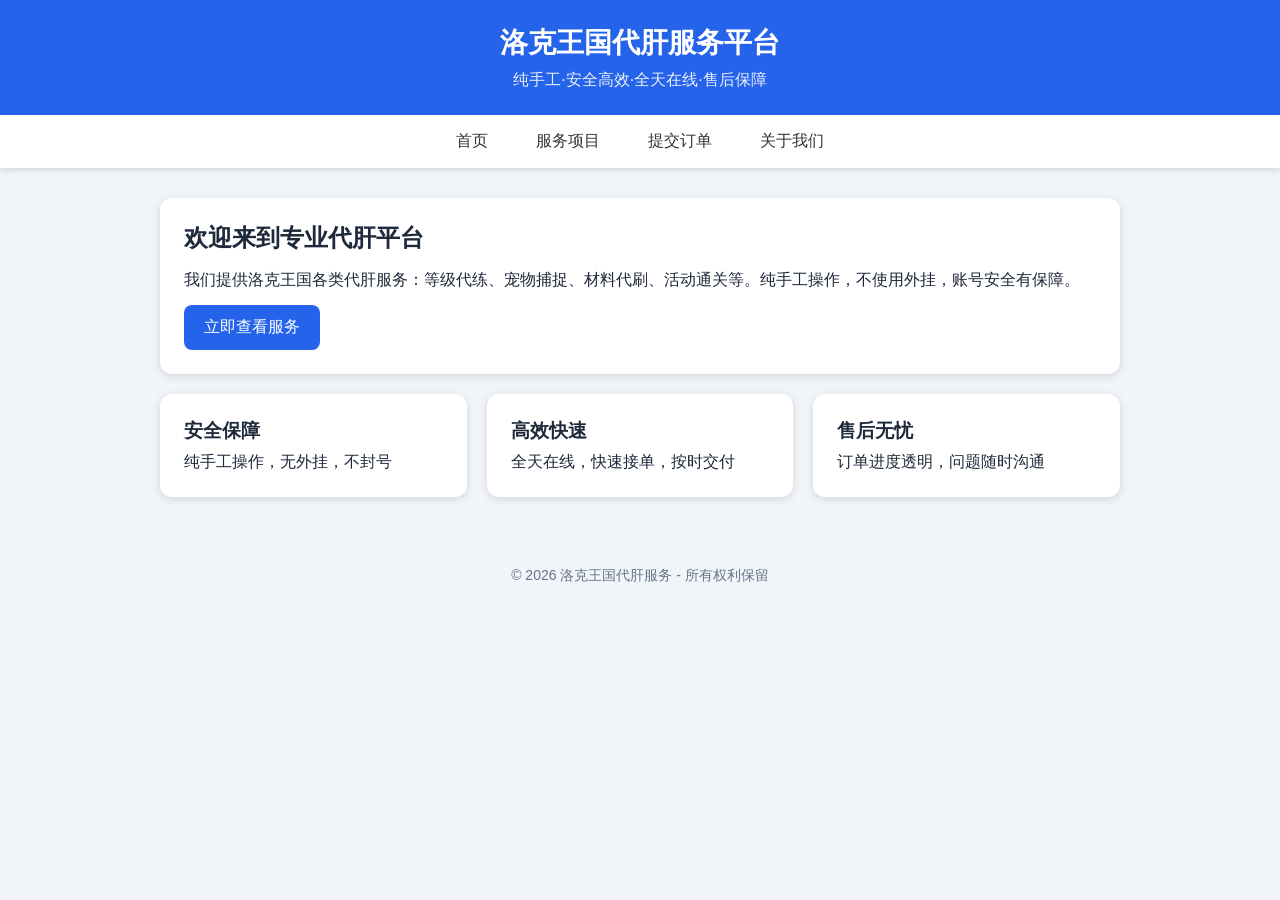
==== index.html @ 2d86de96 "Add files via upload" ====
<!DOCTYPE html>
<html lang="zh-CN">
<head>
<meta charset="UTF-8">
<meta name="viewport" content="width=device-width, initial-scale=1.0">
<title>洛克王国代肝服务 - 专业安全高效</title>
<style>
*{margin:0;padding:0;box-sizing:border-box;font-family:"Microsoft YaHei",sans-serif}
:root{--primary:#2563eb;--light:#f8fafc;--gray:#64748b}
body{background:#f1f5f9;color:#1e293b}
.header{background:var(--primary);color:white;padding:24px 0;text-align:center}
.header h1{font-size:28px;margin-bottom:8px}
.header p{opacity:0.9}
.nav{background:white;box-shadow:0 2px 6px #0002;padding:0}
.nav ul{display:flex;justify-content:center;list-style:none}
.nav a{display:block;padding:16px 24px;text-decoration:none;color:#333;font-weight:500}
.nav a:hover{color:var(--primary)}
.container{max-width:1000px;margin:30px auto;padding:0 20px}
.card{background:white;border-radius:12px;padding:24px;margin-bottom:20px;box-shadow:0 2px 8px #0002}
.btn{background:var(--primary);color:white;border:none;padding:12px 20px;border-radius:8px;font-size:16px;cursor:pointer}
.btn:hover{opacity:0.9}
.grid{display:grid;grid-template-columns:repeat(auto-fit,minmax(280px,1fr));gap:20px}
.footer{text-align:center;padding:20px;color:var(--gray);font-size:14px}
</style>
</head>
<body>
<div class="header">
  <h1>洛克王国代肝服务平台</h1>
  <p>纯手工·安全高效·全天在线·售后保障</p>
</div>
<div class="nav">
  <ul>
    <li><a href="index.html">首页</a></li>
    <li><a href="service.html">服务项目</a></li>
    <li><a href="order.html">提交订单</a></li>
    <li><a href="about.html">关于我们</a></li>
  </ul>
</div>
<div class="container">
  <div class="card">
    <h2>欢迎来到专业代肝平台</h2>
    <p style="margin:12px 0;line-height:1.7;">我们提供洛克王国各类代肝服务：等级代练、宠物捕捉、材料代刷、活动通关等。纯手工操作，不使用外挂，账号安全有保障。</p>
    <button class="btn" onclick="location.href='service.html'">立即查看服务</button>
  </div>
  <div class="grid">
    <div class="card">
      <h3>安全保障</h3>
      <p style="margin-top:8px;">纯手工操作，无外挂，不封号</p>
    </div>
    <div class="card">
      <h3>高效快速</h3>
      <p style="margin-top:8px;">全天在线，快速接单，按时交付</p>
    </div>
    <div class="card">
      <h3>售后无忧</h3>
      <p style="margin-top:8px;">订单进度透明，问题随时沟通</p>
    </div>
  </div>
</div>
<div class="footer">© 2026 洛克王国代肝服务 - 所有权利保留</div>
</body>
</html>
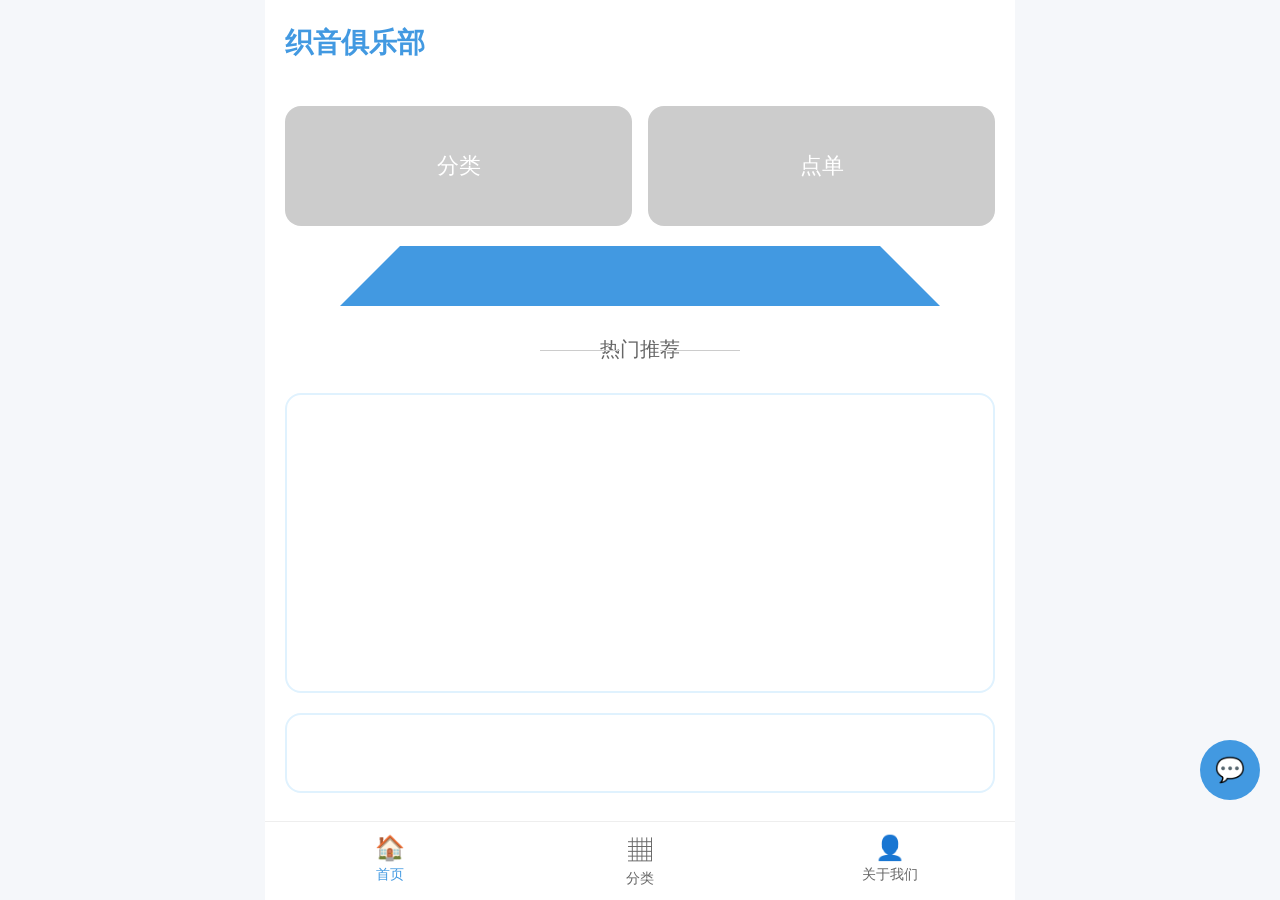
==== commit 557b119c: "Update index.html" ====
--- a/index.html
+++ b/index.html
@@ -3,60 +3,192 @@
 <head>
 <meta charset="UTF-8">
 <meta name="viewport" content="width=device-width, initial-scale=1.0">
-<title>洛克王国代肝服务 - 专业安全高效</title>
+<title>织音俱乐部</title>
 <style>
-*{margin:0;padding:0;box-sizing:border-box;font-family:"Microsoft YaHei",sans-serif}
-:root{--primary:#2563eb;--light:#f8fafc;--gray:#64748b}
-body{background:#f1f5f9;color:#1e293b}
-.header{background:var(--primary);color:white;padding:24px 0;text-align:center}
-.header h1{font-size:28px;margin-bottom:8px}
-.header p{opacity:0.9}
-.nav{background:white;box-shadow:0 2px 6px #0002;padding:0}
-.nav ul{display:flex;justify-content:center;list-style:none}
-.nav a{display:block;padding:16px 24px;text-decoration:none;color:#333;font-weight:500}
-.nav a:hover{color:var(--primary)}
-.container{max-width:1000px;margin:30px auto;padding:0 20px}
-.card{background:white;border-radius:12px;padding:24px;margin-bottom:20px;box-shadow:0 2px 8px #0002}
-.btn{background:var(--primary);color:white;border:none;padding:12px 20px;border-radius:8px;font-size:16px;cursor:pointer}
-.btn:hover{opacity:0.9}
-.grid{display:grid;grid-template-columns:repeat(auto-fit,minmax(280px,1fr));gap:20px}
-.footer{text-align:center;padding:20px;color:var(--gray);font-size:14px}
+* {
+  margin: 0;
+  padding: 0;
+  box-sizing: border-box;
+}
+body {
+  font-family: -apple-system, BlinkMacSystemFont, "Segoe UI", Roboto, sans-serif;
+  background-color: #f5f7fa;
+}
+/* 主容器：PC端居中，手机端全屏 */
+.container {
+  width: 100%;
+  max-width: 750px;
+  margin: 0 auto;
+  background-color: #fff;
+  min-height: 100vh;
+  padding-bottom: 80px; /* 给底部导航留空间 */
+}
+/* 顶部标题 */
+.header {
+  padding: 24px 20px;
+}
+.header h1 {
+  font-size: 28px;
+  color: #4299e1; /* 和截图一致的蓝色 */
+  font-weight: 600;
+}
+/* 功能按钮区：分类 + 点单 */
+.btn-group {
+  display: flex;
+  justify-content: space-between;
+  padding: 0 20px;
+  margin: 20px 0;
+  gap: 16px;
+}
+.btn-card {
+  flex: 1;
+  background-color: #ccc; /* 截图里的灰色按钮 */
+  border-radius: 16px;
+  height: 120px;
+  display: flex;
+  align-items: center;
+  justify-content: center;
+  font-size: 22px;
+  color: #fff;
+  font-weight: 500;
+}
+/* 蓝色装饰块 */
+.decoration {
+  background-color: #4299e1;
+  width: 80%;
+  height: 60px;
+  margin: 20px auto;
+  clip-path: polygon(10% 0%, 90% 0%, 100% 100%, 0% 100%);
+}
+/* 热门推荐标题 */
+.section-title {
+  text-align: center;
+  color: #666;
+  font-size: 20px;
+  margin: 30px 0;
+  position: relative;
+}
+.section-title::before,
+.section-title::after {
+  content: '';
+  position: absolute;
+  top: 50%;
+  width: 80px;
+  height: 1px;
+  background-color: #ccc;
+}
+.section-title::before { left: calc(50% - 100px); }
+.section-title::after  { right: calc(50% - 100px); }
+/* 推荐卡片 */
+.recommend-list {
+  padding: 0 20px;
+  display: flex;
+  flex-direction: column;
+  gap: 20px;
+}
+.recommend-card {
+  border: 2px solid #e0f2fe;
+  border-radius: 16px;
+  height: 300px;
+  background-color: #fff;
+}
+.recommend-card.small {
+  height: 80px;
+}
+/* 右下角悬浮按钮 */
+.float-btn {
+  position: fixed;
+  right: 20px;
+  bottom: 100px;
+  width: 60px;
+  height: 60px;
+  background-color: #4299e1;
+  border-radius: 50%;
+  border: none;
+  color: white;
+  font-size: 24px;
+  cursor: pointer;
+}
+/* 底部导航栏 */
+.tabbar {
+  position: fixed;
+  bottom: 0;
+  left: 50%;
+  transform: translateX(-50%);
+  width: 100%;
+  max-width: 750px;
+  display: flex;
+  background-color: #fff;
+  border-top: 1px solid #eee;
+}
+.tab-item {
+  flex: 1;
+  text-align: center;
+  padding: 12px 0;
+  font-size: 14px;
+  color: #666;
+}
+.tab-item.active {
+  color: #4299e1;
+}
+.tab-item .icon {
+  font-size: 24px;
+  display: block;
+  margin-bottom: 4px;
+}
+/* PC端适配：让内容更居中 */
+@media (min-width: 750px) {
+  .btn-card:hover {
+    background-color: #bbb;
+    cursor: pointer;
+  }
+  .float-btn:hover {
+    background-color: #3182ce;
+  }
+}
 </style>
 </head>
 <body>
-<div class="header">
-  <h1>洛克王国代肝服务平台</h1>
-  <p>纯手工·安全高效·全天在线·售后保障</p>
+<div class="container">
+  <!-- 顶部标题 -->
+  <div class="header">
+    <h1>织音俱乐部</h1>
+  </div>
+
+  <!-- 分类 + 点单按钮 -->
+  <div class="btn-group">
+    <div class="btn-card" onclick="location.href='service.html'">分类</div>
+    <div class="btn-card" onclick="location.href='order.html'">点单</div>
+  </div>
+
+  <!-- 蓝色装饰块 -->
+  <div class="decoration"></div>
+
+  <!-- 热门推荐 -->
+  <div class="section-title">热门推荐</div>
+  <div class="recommend-list">
+    <div class="recommend-card"></div>
+    <div class="recommend-card small"></div>
+  </div>
+
+  <!-- 右下角悬浮按钮 -->
+  <button class="float-btn">💬</button>
 </div>
-<div class="nav">
-  <ul>
-    <li><a href="index.html">首页</a></li>
-    <li><a href="service.html">服务项目</a></li>
-    <li><a href="order.html">提交订单</a></li>
-    <li><a href="about.html">关于我们</a></li>
-  </ul>
-</div>
-<div class="container">
-  <div class="card">
-    <h2>欢迎来到专业代肝平台</h2>
-    <p style="margin:12px 0;line-height:1.7;">我们提供洛克王国各类代肝服务：等级代练、宠物捕捉、材料代刷、活动通关等。纯手工操作，不使用外挂，账号安全有保障。</p>
-    <button class="btn" onclick="location.href='service.html'">立即查看服务</button>
+
+<!-- 底部导航栏 -->
+<div class="tabbar">
+  <div class="tab-item active">
+    <span class="icon">🏠</span>
+    首页
   </div>
-  <div class="grid">
-    <div class="card">
-      <h3>安全保障</h3>
-      <p style="margin-top:8px;">纯手工操作，无外挂，不封号</p>
-    </div>
-    <div class="card">
-      <h3>高效快速</h3>
-      <p style="margin-top:8px;">全天在线，快速接单，按时交付</p>
-    </div>
-    <div class="card">
-      <h3>售后无忧</h3>
-      <p style="margin-top:8px;">订单进度透明，问题随时沟通</p>
-    </div>
+  <div class="tab-item" onclick="location.href='service.html'">
+    <span class="icon">▦</span>
+    分类
+  </div>
+  <div class="tab-item">
+    <span class="icon">👤</span>
+    关于我们
   </div>
 </div>
-<div class="footer">© 2026 洛克王国代肝服务 - 所有权利保留</div>
 </body>
-</html>+</html>
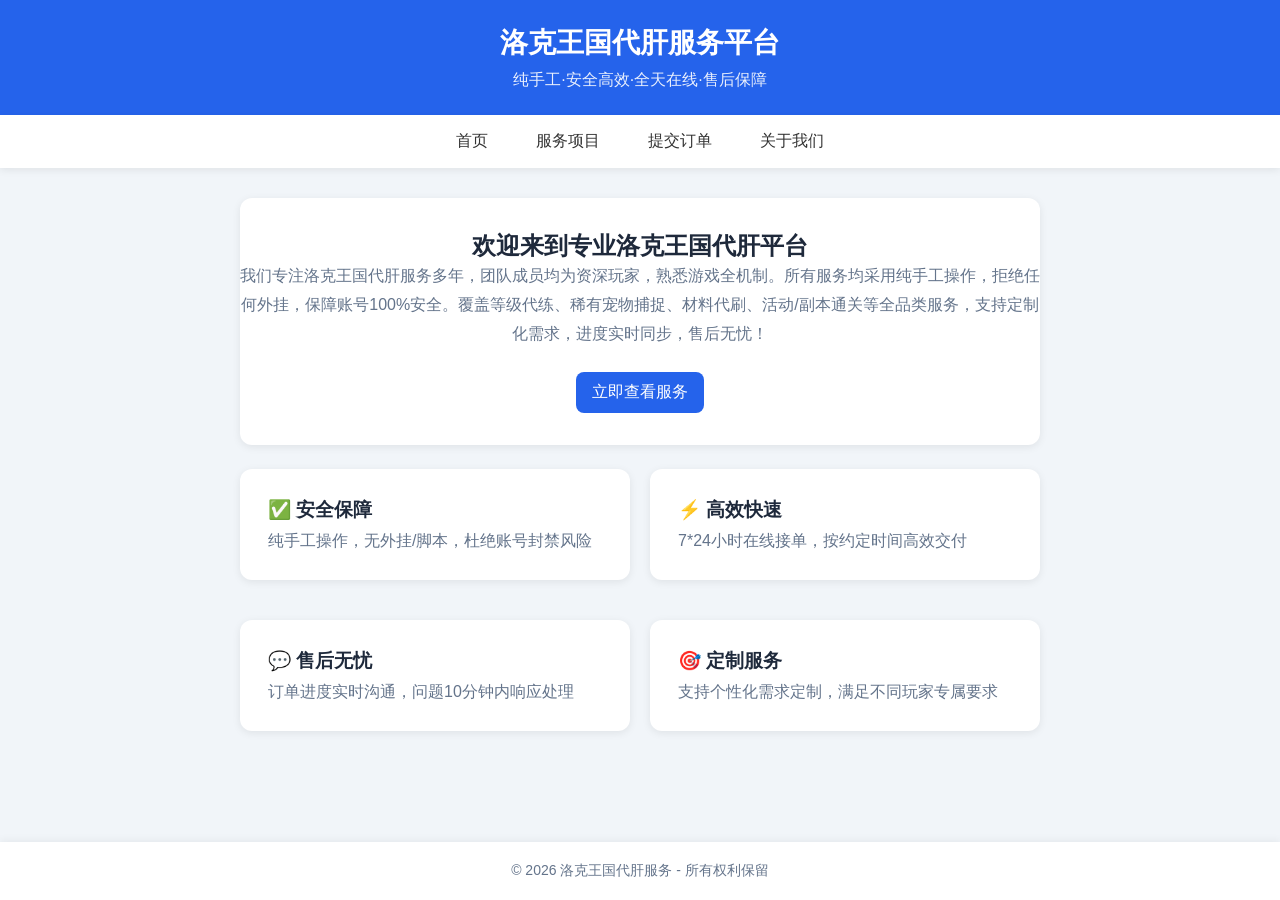
==== commit 53e5baf2: "Add files via upload" ====
--- a/index.html
+++ b/index.html
@@ -1,194 +1,70 @@
 <!DOCTYPE html>
 <html lang="zh-CN">
 <head>
-<meta charset="UTF-8">
-<meta name="viewport" content="width=device-width, initial-scale=1.0">
-<title>织音俱乐部</title>
-<style>
-* {
-  margin: 0;
-  padding: 0;
-  box-sizing: border-box;
-}
-body {
-  font-family: -apple-system, BlinkMacSystemFont, "Segoe UI", Roboto, sans-serif;
-  background-color: #f5f7fa;
-}
-/* 主容器：PC端居中，手机端全屏 */
-.container {
-  width: 100%;
-  max-width: 750px;
-  margin: 0 auto;
-  background-color: #fff;
-  min-height: 100vh;
-  padding-bottom: 80px; /* 给底部导航留空间 */
-}
-/* 顶部标题 */
-.header {
-  padding: 24px 20px;
-}
-.header h1 {
-  font-size: 28px;
-  color: #4299e1; /* 和截图一致的蓝色 */
-  font-weight: 600;
-}
-/* 功能按钮区：分类 + 点单 */
-.btn-group {
-  display: flex;
-  justify-content: space-between;
-  padding: 0 20px;
-  margin: 20px 0;
-  gap: 16px;
-}
-.btn-card {
-  flex: 1;
-  background-color: #ccc; /* 截图里的灰色按钮 */
-  border-radius: 16px;
-  height: 120px;
-  display: flex;
-  align-items: center;
-  justify-content: center;
-  font-size: 22px;
-  color: #fff;
-  font-weight: 500;
-}
-/* 蓝色装饰块 */
-.decoration {
-  background-color: #4299e1;
-  width: 80%;
-  height: 60px;
-  margin: 20px auto;
-  clip-path: polygon(10% 0%, 90% 0%, 100% 100%, 0% 100%);
-}
-/* 热门推荐标题 */
-.section-title {
-  text-align: center;
-  color: #666;
-  font-size: 20px;
-  margin: 30px 0;
-  position: relative;
-}
-.section-title::before,
-.section-title::after {
-  content: '';
-  position: absolute;
-  top: 50%;
-  width: 80px;
-  height: 1px;
-  background-color: #ccc;
-}
-.section-title::before { left: calc(50% - 100px); }
-.section-title::after  { right: calc(50% - 100px); }
-/* 推荐卡片 */
-.recommend-list {
-  padding: 0 20px;
-  display: flex;
-  flex-direction: column;
-  gap: 20px;
-}
-.recommend-card {
-  border: 2px solid #e0f2fe;
-  border-radius: 16px;
-  height: 300px;
-  background-color: #fff;
-}
-.recommend-card.small {
-  height: 80px;
-}
-/* 右下角悬浮按钮 */
-.float-btn {
-  position: fixed;
-  right: 20px;
-  bottom: 100px;
-  width: 60px;
-  height: 60px;
-  background-color: #4299e1;
-  border-radius: 50%;
-  border: none;
-  color: white;
-  font-size: 24px;
-  cursor: pointer;
-}
-/* 底部导航栏 */
-.tabbar {
-  position: fixed;
-  bottom: 0;
-  left: 50%;
-  transform: translateX(-50%);
-  width: 100%;
-  max-width: 750px;
-  display: flex;
-  background-color: #fff;
-  border-top: 1px solid #eee;
-}
-.tab-item {
-  flex: 1;
-  text-align: center;
-  padding: 12px 0;
-  font-size: 14px;
-  color: #666;
-}
-.tab-item.active {
-  color: #4299e1;
-}
-.tab-item .icon {
-  font-size: 24px;
-  display: block;
-  margin-bottom: 4px;
-}
-/* PC端适配：让内容更居中 */
-@media (min-width: 750px) {
-  .btn-card:hover {
-    background-color: #bbb;
-    cursor: pointer;
-  }
-  .float-btn:hover {
-    background-color: #3182ce;
-  }
-}
-</style>
+  <meta charset="UTF-8">
+  <meta name="viewport" content="width=device-width, initial-scale=1.0">
+  <title>洛克王国代肝服务 - 专业安全高效</title>
+  <link rel="stylesheet" href="common.css"> <!-- 引入公共样式 -->
+  <style>
+    /* 首页专属样式 */
+    .hero {
+      text-align: center;
+      padding: 2rem 0;
+      margin-bottom: 1.5rem;
+    }
+    .hero p {
+      line-height: 1.8;
+      max-width: 800px;
+      margin: 0 auto 1.5rem;
+      color: var(--gray);
+    }
+  </style>
 </head>
 <body>
-<div class="container">
-  <!-- 顶部标题 -->
   <div class="header">
-    <h1>织音俱乐部</h1>
+    <h1>洛克王国代肝服务平台</h1>
+    <p>纯手工·安全高效·全天在线·售后保障</p>
   </div>
 
-  <!-- 分类 + 点单按钮 -->
-  <div class="btn-group">
-    <div class="btn-card" onclick="location.href='service.html'">分类</div>
-    <div class="btn-card" onclick="location.href='order.html'">点单</div>
+  <div class="nav">
+    <ul>
+      <li><a href="index.html">首页</a></li>
+      <li><a href="service.html">服务项目</a></li>
+      <li><a href="order.html">提交订单</a></li>
+      <li><a href="about.html">关于我们</a></li>
+    </ul>
   </div>
 
-  <!-- 蓝色装饰块 -->
-  <div class="decoration"></div>
+  <div class="container">
+    <div class="card hero">
+      <h2>欢迎来到专业洛克王国代肝平台</h2>
+      <p>我们专注洛克王国代肝服务多年，团队成员均为资深玩家，熟悉游戏全机制。所有服务均采用纯手工操作，拒绝任何外挂，保障账号100%安全。覆盖等级代练、稀有宠物捕捉、材料代刷、活动/副本通关等全品类服务，支持定制化需求，进度实时同步，售后无忧！</p>
+      <button class="btn" onclick="location.href='service.html'">立即查看服务</button>
+    </div>
 
-  <!-- 热门推荐 -->
-  <div class="section-title">热门推荐</div>
-  <div class="recommend-list">
-    <div class="recommend-card"></div>
-    <div class="recommend-card small"></div>
+    <div class="grid">
+      <div class="card">
+        <h3>✅ 安全保障</h3>
+        <p style="margin-top: 0.5rem; color: var(--gray);">纯手工操作，无外挂/脚本，杜绝账号封禁风险</p>
+      </div>
+      <div class="card">
+        <h3>⚡ 高效快速</h3>
+        <p style="margin-top: 0.5rem; color: var(--gray);">7*24小时在线接单，按约定时间高效交付</p>
+      </div>
+      <div class="card">
+        <h3>💬 售后无忧</h3>
+        <p style="margin-top: 0.5rem; color: var(--gray);">订单进度实时沟通，问题10分钟内响应处理</p>
+      </div>
+      <div class="card">
+        <h3>🎯 定制服务</h3>
+        <p style="margin-top: 0.5rem; color: var(--gray);">支持个性化需求定制，满足不同玩家专属要求</p>
+      </div>
+    </div>
   </div>
 
-  <!-- 右下角悬浮按钮 -->
-  <button class="float-btn">💬</button>
-</div>
-
-<!-- 底部导航栏 -->
-<div class="tabbar">
-  <div class="tab-item active">
-    <span class="icon">🏠</span>
-    首页
+  <div class="footer">
+    © 2026 洛克王国代肝服务 - 所有权利保留
+    <!-- 需修改：年份/版权信息可根据实际调整 -->
   </div>
-  <div class="tab-item" onclick="location.href='service.html'">
-    <span class="icon">▦</span>
-    分类
-  </div>
-  <div class="tab-item">
-    <span class="icon">👤</span>
-    关于我们
-  </div>
-</div>
 </body>
-</html>
+</html>
--- a/common.css
+++ b/common.css
@@ -0,0 +1,174 @@
+/* common.css - 所有页面共用样式 */
+* {
+  margin: 0;
+  padding: 0;
+  box-sizing: border-box;
+  font-family: "Microsoft YaHei", "PingFang SC", sans-serif;
+  transition: all 0.2s ease; /* 统一过渡动画 */
+}
+
+:root {
+  --primary: #2563eb; /* 主色调 */
+  --primary-light: #3b82f6; /* 主色调高亮 */
+  --light: #f8fafc;
+  --gray: #64748b;
+  --gray-light: #94a3b8;
+  --white: #ffffff;
+  --bg: #f1f5f9;
+  --shadow: 0 2px 8px rgba(0, 0, 0, 0.08);
+  --shadow-hover: 0 4px 12px rgba(0, 0, 0, 0.12);
+}
+
+body {
+  background: var(--bg);
+  color: #1e293b;
+  min-height: 100vh;
+  display: flex;
+  flex-direction: column;
+}
+
+/* 头部样式 */
+.header {
+  background: var(--primary);
+  color: var(--white);
+  padding: 1.5rem 0;
+  text-align: center;
+}
+
+.header h1 {
+  font-size: clamp(1.5rem, 4vw, 1.75rem); /* 响应式字体 */
+  margin-bottom: 0.5rem;
+}
+
+.header p {
+  font-size: clamp(0.875rem, 2vw, 1rem);
+  opacity: 0.9;
+}
+
+/* 导航样式 */
+.nav {
+  background: var(--white);
+  box-shadow: var(--shadow);
+  position: sticky;
+  top: 0;
+  z-index: 999;
+}
+
+.nav ul {
+  display: flex;
+  justify-content: center;
+  list-style: none;
+  flex-wrap: wrap; /* 小屏自动换行 */
+  padding: 0 0.5rem;
+}
+
+.nav a {
+  display: block;
+  padding: 1rem 1.5rem;
+  text-decoration: none;
+  color: #333;
+  font-weight: 500;
+  font-size: clamp(0.875rem, 2vw, 1rem);
+}
+
+.nav a:hover {
+  color: var(--primary);
+  background-color: rgba(37, 99, 235, 0.05);
+}
+
+/* 容器样式 */
+.container {
+  max-width: 1000px;
+  margin: 1.875rem auto;
+  padding: 0 1.25rem;
+  flex: 1; /* 撑满剩余高度，页脚固定底部 */
+}
+
+/* 卡片样式 */
+.card {
+  background: var(--white);
+  border-radius: 0.75rem;
+  padding: 1.75rem;
+  margin-bottom: 1.25rem;
+  box-shadow: var(--shadow);
+}
+
+.card:hover {
+  box-shadow: var(--shadow-hover);
+}
+
+/* 按钮样式 */
+.btn {
+  background: var(--primary);
+  color: var(--white);
+  border: none;
+  padding: 0.625rem 1rem;
+  border-radius: 0.5rem;
+  cursor: pointer;
+  font-size: clamp(0.875rem, 2vw, 1rem);
+  font-weight: 500;
+}
+
+.btn:hover {
+  background: var(--primary-light);
+  transform: translateY(-2px);
+}
+
+/* 表单样式 */
+input,
+select,
+textarea {
+  width: 100%;
+  padding: 0.75rem;
+  margin: 0.5rem 0;
+  border: 1px solid #cbd5e1;
+  border-radius: 0.5rem;
+  font-size: clamp(0.875rem, 2vw, 1rem);
+  outline: none;
+}
+
+input:focus,
+select:focus,
+textarea:focus {
+  border-color: var(--primary);
+  box-shadow: 0 0 0 2px rgba(37, 99, 235, 0.1);
+}
+
+label {
+  display: block;
+  margin: 1rem 0 0.375rem;
+  font-weight: 500;
+}
+
+/* 页脚样式 */
+.footer {
+  text-align: center;
+  padding: 1.25rem;
+  color: var(--gray);
+  font-size: 0.875rem;
+  margin-top: auto;
+  background: var(--white);
+  box-shadow: 0 -2px 8px rgba(0, 0, 0, 0.05);
+}
+
+/* 网格布局（响应式） */
+.grid {
+  display: grid;
+  grid-template-columns: repeat(auto-fit, minmax(280px, 1fr));
+  gap: 1.25rem;
+  margin-top: 1.25rem;
+}
+
+/* 适配小屏手机 */
+@media (max-width: 480px) {
+  .nav a {
+    padding: 0.75rem 1rem;
+  }
+  .container {
+    margin: 1rem auto;
+    padding: 0 0.75rem;
+  }
+  .card {
+    padding: 1.25rem;
+  }
+}
